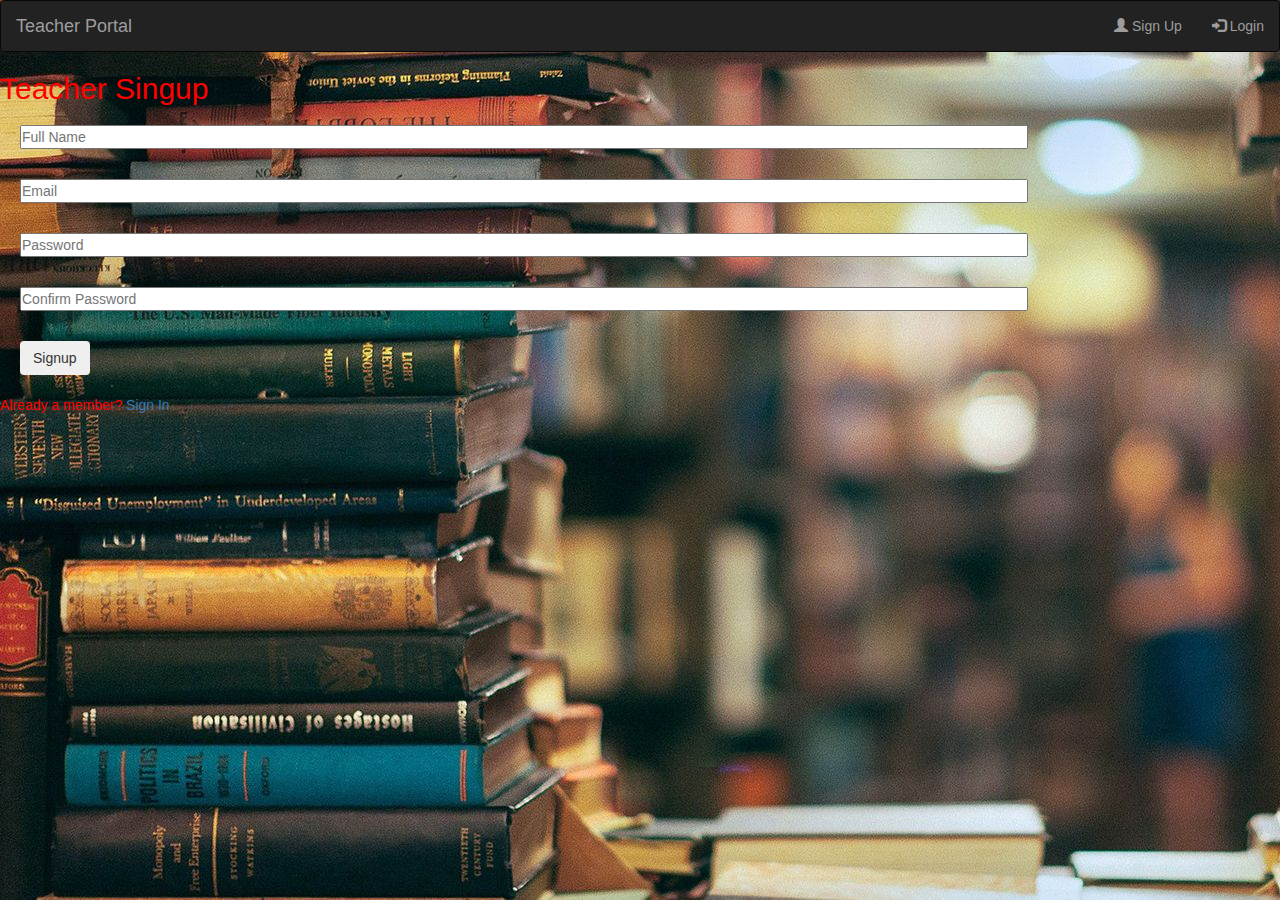
==== index.html @ 51f6164e "first commit" ====
<!DOCTYPE html>
<html lang="en">

<head>
    <meta charset="UTF-8">
    <meta http-equiv="X-UA-Compatible" content="IE=edge">
    <meta name="viewport" content="width=device-width, initial-scale=1.0">
    <link rel="stylesheet" href="https://maxcdn.bootstrapcdn.com/bootstrap/3.4.1/css/bootstrap.min.css">
    <script src="https://ajax.googleapis.com/ajax/libs/jquery/3.6.3/jquery.min.js"></script>
    <script src="https://maxcdn.bootstrapcdn.com/bootstrap/3.4.1/js/bootstrap.min.js"></script>
    <link rel="stylesheet" href="style.css">
    <title>Teacher Portal</title>
</head>

<body>
    <nav class="navbar navbar-inverse">
        <div class="container-fluid">
            <div class="navbar-header">
                <a class="navbar-brand" href="#">Teacher Portal</a>
            </div>
            <ul class="nav navbar-nav navbar-right">
                <li><a href="/index.html"><span class="glyphicon glyphicon-user"></span> Sign Up</a></li>
                <li><a href="/login.html"><span class="glyphicon glyphicon-log-in"></span> Login</a></li>
            </ul>
        </div>
    </nav>
    <div class="heading">
        <h2>Teacher Singup</h2>
    </div>
    <div class="signup-page">
        <form action="" id="form-data" role="form" onsubmit="signUp(event);">
            <div id="inputs">
                <input type="text" id="name" placeholder="Full Name" style="width: 80%;" required="">
            </div>
            <div id="inputs">
                <input type="email" id="email" placeholder="Email" style="width: 80%;" required="">
            </div>
            <div id="inputs">
                <input type="password" id="password" placeholder="Password" style="width: 80%;" required="">
            </div>
            <div id="inputs">
                <input type="password" id="cnfp" placeholder="Confirm Password" style="width: 80%;" required="">
            </div>
            <div id="inputs">
                <Button class="btn">Signup</Button>
            </div>
        </form>

        <p style="color: red;">Already a member? <a href="/signin.html">Sign In</a></p>
    </div>
    <script src="script.js"></script>
</body>

</html>
---- style.css ----
*{
    margin: 0;
    padding: 0;
}
body{
    background-image: url(bg.jpg);
}

#inputs{
    margin: 10px;
    padding: 10px;
    width: 100%;
}

.heading{
    color: red;
}
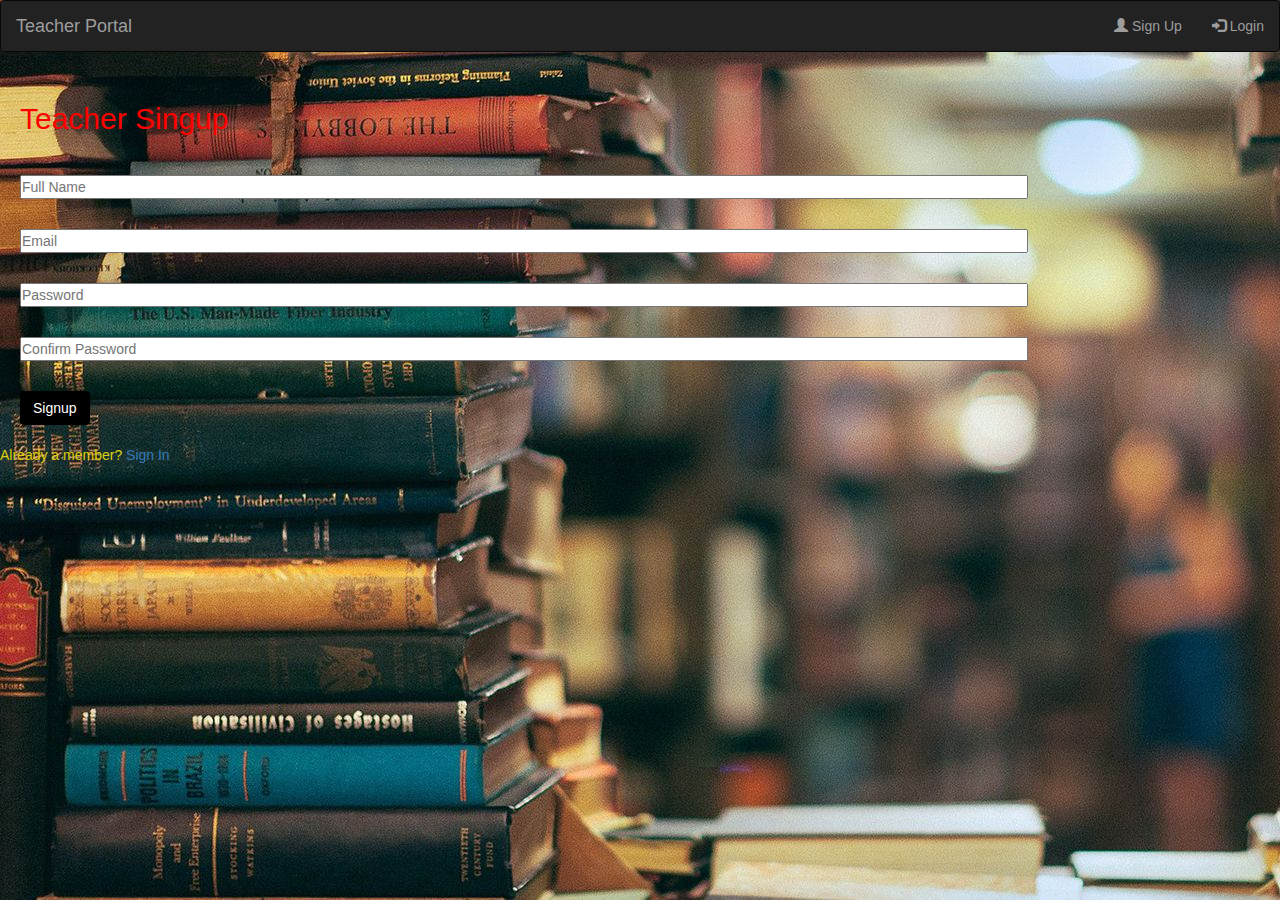
==== commit 9d353f35: "Final" ====
--- a/index.html
+++ b/index.html
@@ -28,25 +28,26 @@
         <h2>Teacher Singup</h2>
     </div>
     <div class="signup-page">
-        <form action="" id="form-data" role="form" onsubmit="signUp(event);">
+        
             <div id="inputs">
-                <input type="text" id="name" placeholder="Full Name" style="width: 80%;" required="">
+                <input type="text" id="name" placeholder="Full Name" style="width: 80%;" >
             </div>
             <div id="inputs">
-                <input type="email" id="email" placeholder="Email" style="width: 80%;" required="">
+                <input type="email" id="email" placeholder="Email" style="width: 80%;" >
             </div>
             <div id="inputs">
-                <input type="password" id="password" placeholder="Password" style="width: 80%;" required="">
+                <input type="password" id="password" placeholder="Password" style="width: 80%;" >
             </div>
             <div id="inputs">
-                <input type="password" id="cnfp" placeholder="Confirm Password" style="width: 80%;" required="">
+                <input type="password" id="cnfp" placeholder="Confirm Password" style="width: 80%;" >
             </div>
             <div id="inputs">
-                <Button class="btn">Signup</Button>
+                <Button class="btn" onclick="signUp()">Signup</Button>
             </div>
-        </form>
+        
+        <p style="color: red" id="error-message"></p>
 
-        <p style="color: red;">Already a member? <a href="/signin.html">Sign In</a></p>
+        <p style="color: rgb(221, 207, 9); ">Already a member? <a href="/login.html">Sign In</a></p>
     </div>
     <script src="script.js"></script>
 </body>
--- a/style.css
+++ b/style.css
@@ -14,4 +14,11 @@
 
 .heading{
     color: red;
+    margin: 10px;
+    padding: 10px;
+}
+
+.btn{
+    background-color: black;
+    color: white;
 }